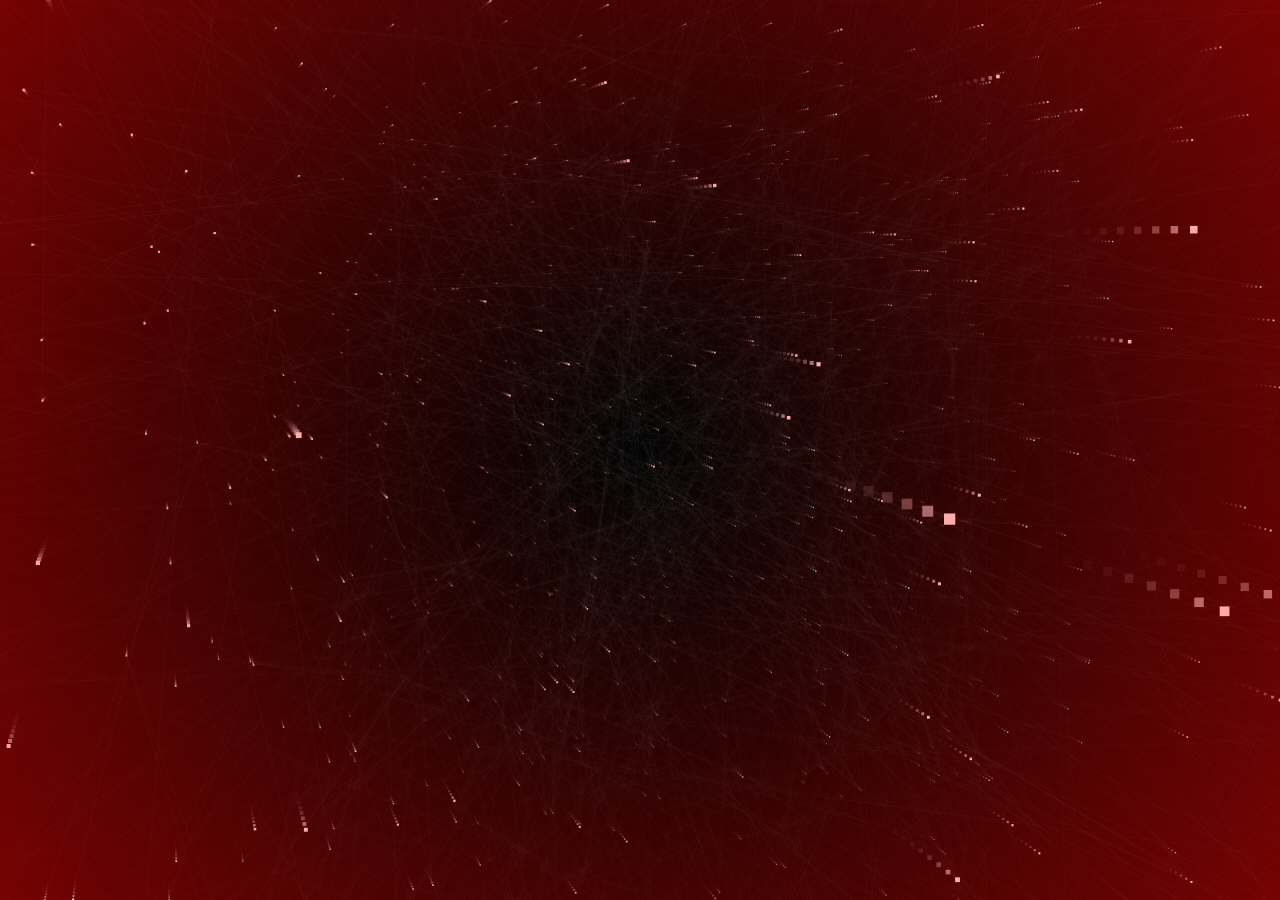
==== index.htm @ 917a87aa "creating RedMeteorites" ====
<!doctype html>
<html>
    <head>
        <meta charset="utf-8">
        <meta name="description" content="">
        <meta name="viewport" content="width=device-width, initial-scale=1">
        <title>Untitled</title>
        <link rel="stylesheet" href="css/style.css">
        <link rel="author" href="humans.txt">
		<script src="js/jquery-1.10.2.min.js"></script>
        <script src="js/main.js"></script>
		<script src="css/style.css"></script>
    </head>
    <body>
      <canvas id="canvas"></canvas>
    </body>
</html>
---- css/style.css ----
body {
		margin: 0;
		padding: 0;
		background: #FFF;
}

	canvas {
		position: absolute;
		width: 100%;
		height: 100%;
}
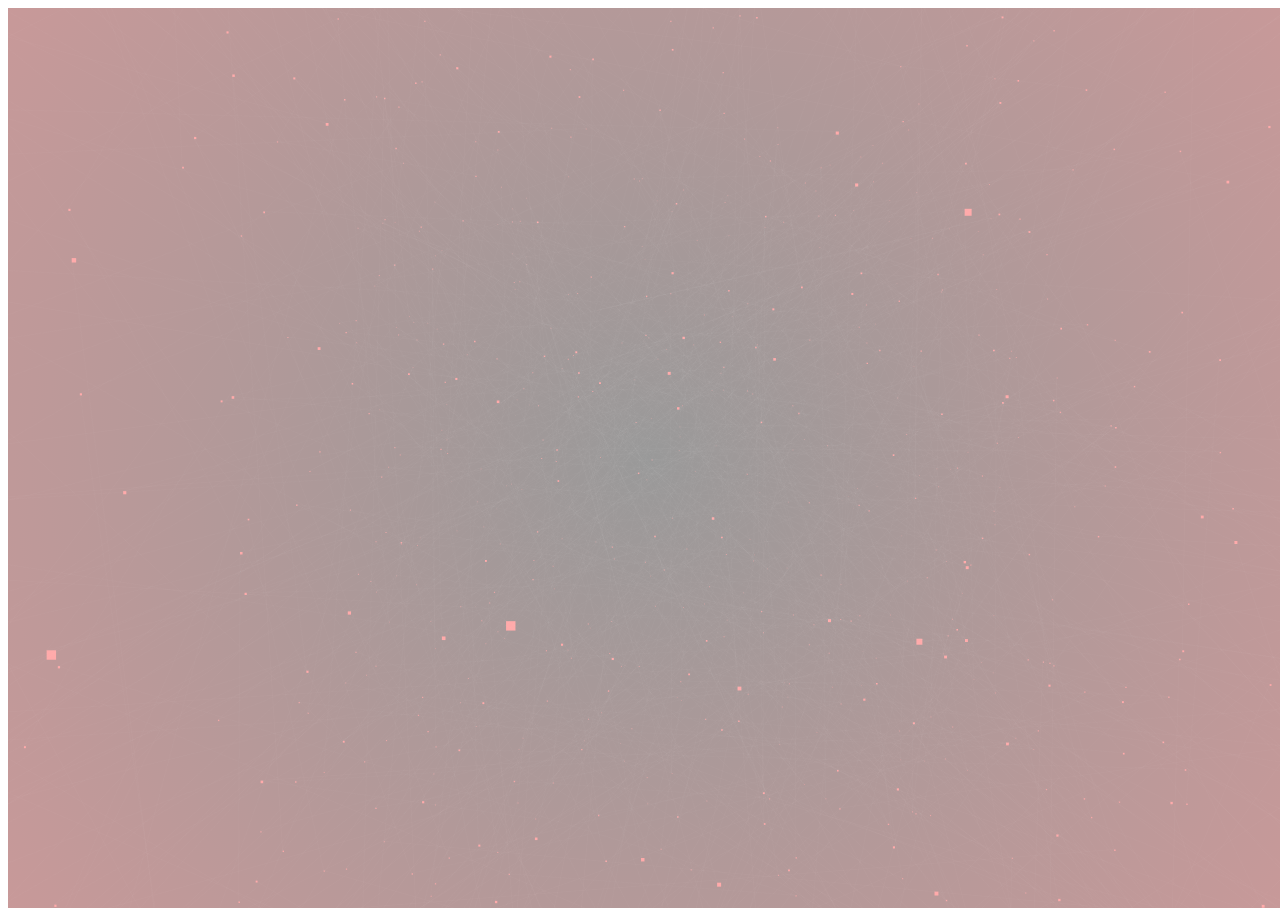
==== commit c425c870: "Rename meteorite.htm to index.htm" ====
--- a/index.htm
+++ b/index.htm
@@ -1,4 +1,3 @@
-
 <!doctype html>
 <html>
     <head>
@@ -6,13 +5,13 @@
         <meta name="description" content="">
         <meta name="viewport" content="width=device-width, initial-scale=1">
         <title>Untitled</title>
-        <link rel="stylesheet" href="css/style.css">
+        <link rel="stylesheet" href="css/stylePatti Broyd.css">
         <link rel="author" href="humans.txt">
 		<script src="js/jquery-1.10.2.min.js"></script>
-        <script src="js/main.js"></script>
+        <script src="js/meteorite.js"></script>
 		<script src="css/style.css"></script>
     </head>
     <body>
       <canvas id="canvas"></canvas>
     </body>
-</html>+</html>
